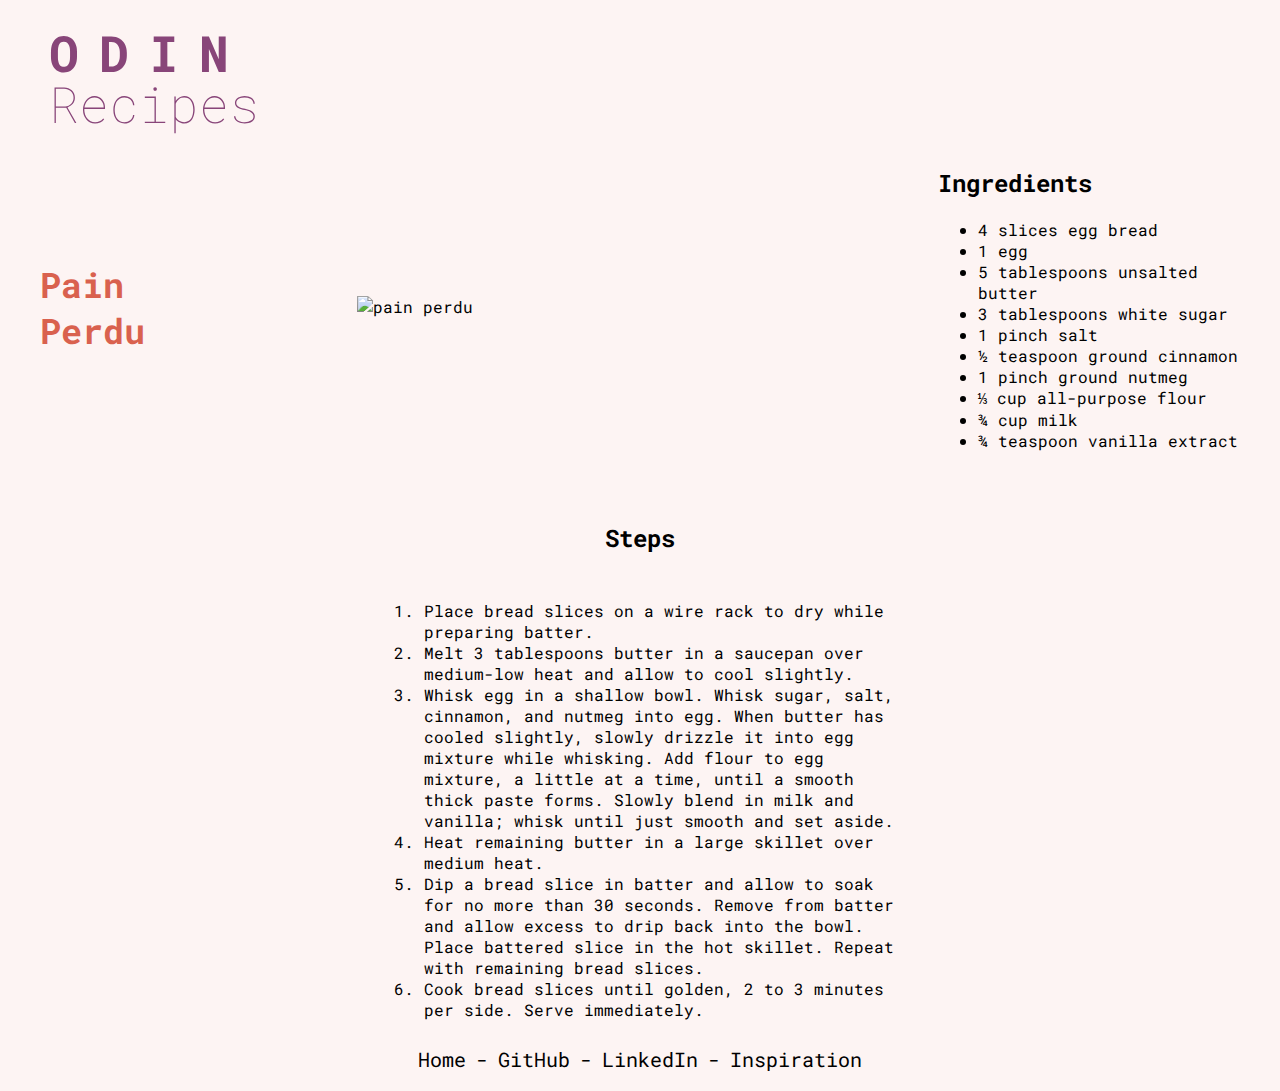
==== recipes/painPerdu/index.html @ 52fb7743 "Finishing the project" ====
<!DOCTYPE html>
<html lang="en">
<head>
    <meta charset="UTF-8">
    <title>PO : Recipes | Pain Perdu</title>
    <link rel="stylesheet" href="../../assets/style.css">
</head>
<body>
<nav id="navBar">
    <div id="logoText">
        <h1 id="firstLogoText">ODIN</h1>
        <h1 id="secondLogoText">Recipes</h1>
    </div>
</nav>
<div id="content">
    <div id="recipePresentation">
        <h1 id="header">Pain Perdu</h1>
        <img width="500px" src="../../assets/images/pain-perdu.jpg" alt="pain perdu">
        <div>
            <h2>Ingredients</h2>
            <ul>
                <li>4 slices egg bread</li>
                <li>1 egg</li>
                <li>5 tablespoons unsalted butter</li>
                <li>3 tablespoons white sugar</li>
                <li>1 pinch salt</li>
                <li>½ teaspoon ground cinnamon</li>
                <li>1 pinch ground nutmeg</li>
                <li>⅓ cup all-purpose flour</li>
                <li>¾ cup milk</li>
                <li>¾ teaspoon vanilla extract</li>
            </ul>

        </div>

    </div>
    <div id="recipeSteps">
        <h2>Steps</h2>
        <ol>
            <li>Place bread slices on a wire rack to dry while preparing batter. </li>
            <li>Melt 3 tablespoons butter in a saucepan over medium-low heat and allow to cool slightly. </li>
            <li>Whisk egg in a shallow bowl. Whisk sugar, salt, cinnamon, and nutmeg into egg. When butter has cooled slightly, slowly drizzle it into egg mixture while whisking. Add flour to egg mixture, a little at a time, until a smooth thick paste forms. Slowly blend in milk and vanilla; whisk until just smooth and set aside. </li>
            <li>Heat remaining butter in a large skillet over medium heat. </li>
            <li>Dip a bread slice in batter and allow to soak for no more than 30 seconds. Remove from batter and allow excess to drip back into the bowl. Place battered slice in the hot skillet. Repeat with remaining bread slices. </li>
            <li>Cook bread slices until golden, 2 to 3 minutes per side. Serve immediately. </li>
        </ol>

    </div>

</div>
<footer>
    <a href="../../index.html" >Home</a> -
    <a href="https://github.com/LeoBessin" target="_blank" rel="noopener noreferrer">GitHub</a> -
    <a href="https://www.linkedin.com/in/l%C3%A9o-bessin-8a4b97241/" target="_blank" rel="noopener noreferrer">LinkedIn</a> -
    <a href="https://dribbble.com/shots/5183308-Fresh-Noodle-Website/attachments/10755683?mode=media" target="_blank" rel="noopener noreferrer">Inspiration</a>
</footer>
</body>
</html>
---- assets/style.css ----
@import url('https://fonts.googleapis.com/css2?family=Roboto+Mono:wght@500&display=swap');

body {
    font-family: 'Roboto Mono', monospace;
    margin: 0;
    display: flex;
    align-items: center;
    justify-content: space-between;
    flex-direction: column;
    color: black;
    height: 100vh;
    background-color: #FDF4F3;
}

#navBar {
    display: flex;
    align-items: inherit;
    justify-content: left;
    flex-direction: row;
    padding-top: 10px;
    width: 90%;
    font-size: 25px;
    color: #884579;
}

a{
    color: black;
    text-decoration: none;
    font-size: 25px;
}

a:hover {
    text-decoration: underline;
}

#logoText{
    margin-top: 25px;
}

#logoText h1{
    margin: -15px;
}

#firstLogoText{
    letter-spacing: 20px;
}

#secondLogoText{
    font-weight: lighter;
}

#header{
    font-size: 35px;
    color: #D9614E;
    margin: 15px;
}

#content{
    display: flex;
    flex-direction: column;
    align-items: center;
    justify-content: center;
}

footer{
    display: flex;
    flex-direction: row;
    align-items: center;
    justify-content: center;
    gap: 10px;
    font-size: 20px;
    padding-bottom: 20px;
}

footer a{
    font-size: 20px;
}

#recipePresentation{
    display: flex;
    flex-direction: row;
    align-items: center;
    justify-content: space-between;
    gap: 100px;
    margin: 25px;
}

#recipeSteps{
    display: flex;
    align-items: center;
    justify-content: center;
    flex-direction: column;
    margin: 10px;
    gap: 10px;
    width: 40vw;
}
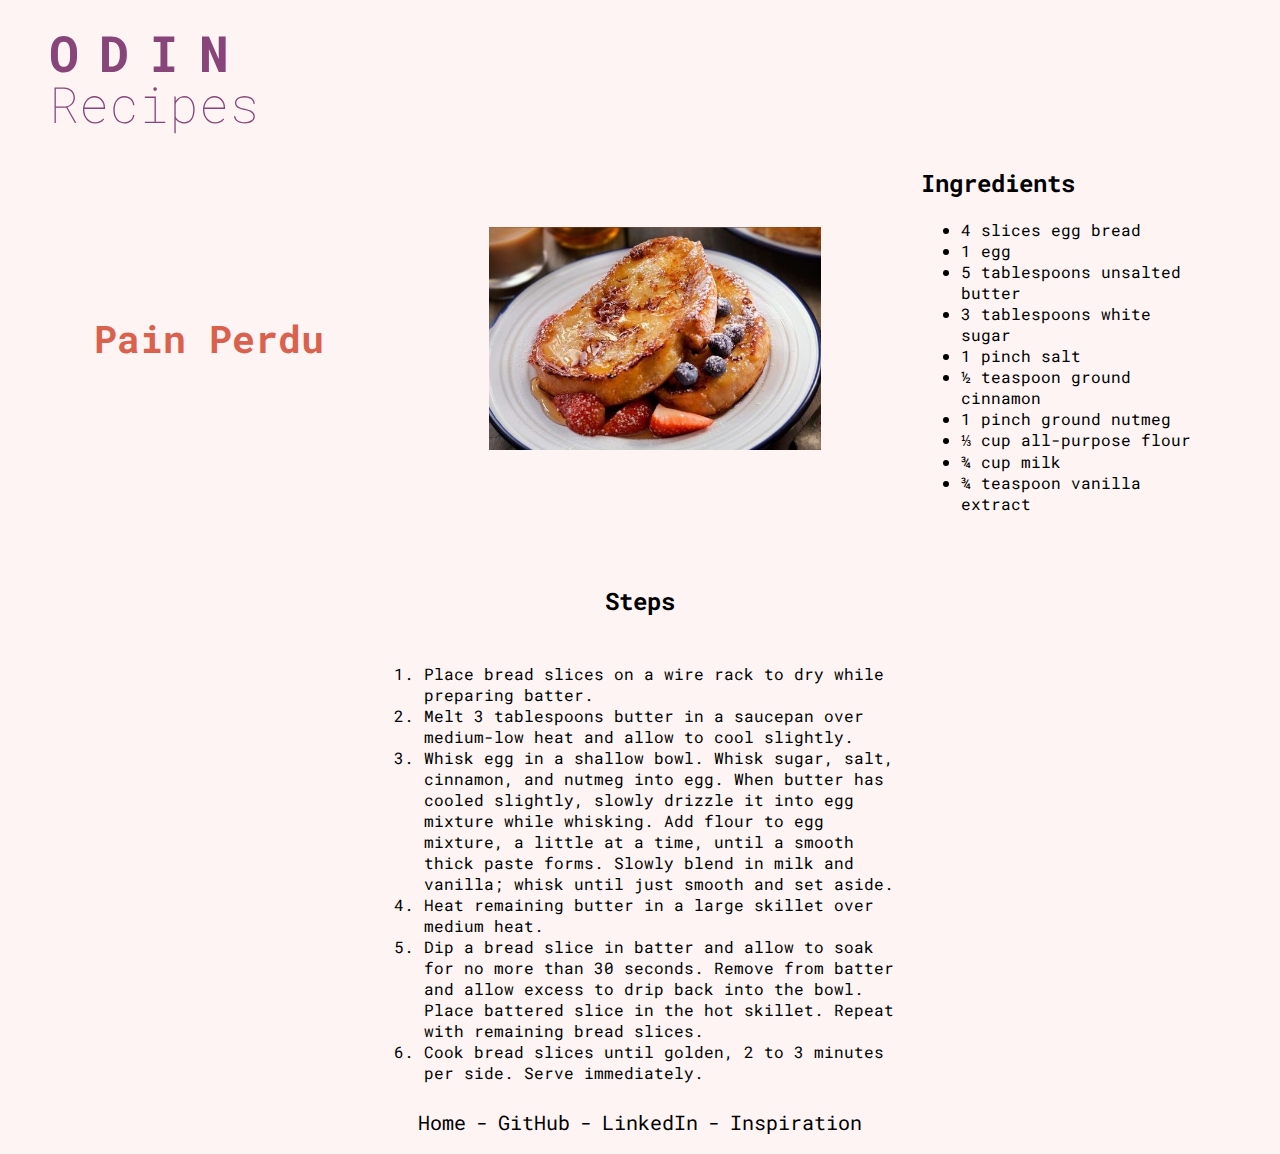
==== commit c518cafc: "Modifying the css." ====
--- a/recipes/painPerdu/index.html
+++ b/recipes/painPerdu/index.html
@@ -15,7 +15,7 @@
 <div id="content">
     <div id="recipePresentation">
         <h1 id="header">Pain Perdu</h1>
-        <img width="500px" src="../../assets/images/pain-perdu.jpg" alt="pain perdu">
+        <img src="../../assets/images/pain-perdu.jpg" alt="pain perdu">
         <div>
             <h2>Ingredients</h2>
             <ul>
--- a/assets/style.css
+++ b/assets/style.css
@@ -50,7 +50,7 @@
 }
 
 #header{
-    font-size: 35px;
+    font-size: 3vw;
     color: #D9614E;
     margin: 15px;
 }
@@ -85,6 +85,15 @@
     margin: 25px;
 }
 
+#recipePresentation > *{
+    flex: 1;
+}
+
+#recipePresentation > img{
+    max-width: 26vw;
+    flex: 1;
+}
+
 #recipeSteps{
     display: flex;
     align-items: center;
